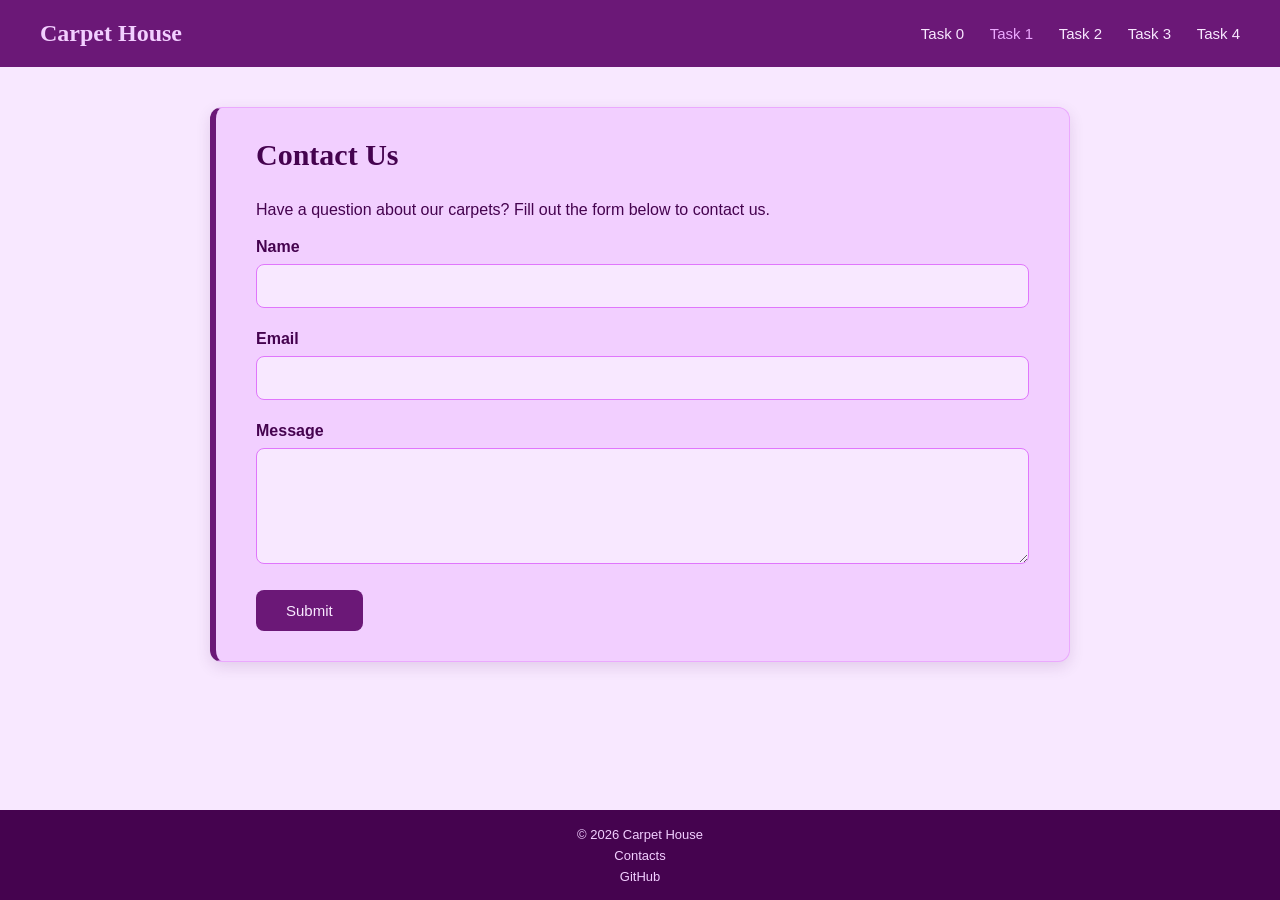
==== task1.html @ 482709ea "Add HTML5 form validation" ====
<!DOCTYPE html>
<html lang="en">
<head>
    <meta charset="UTF-8">
    <meta name="viewport" content="width=device-width, initial-scale=1.0">
    <title>Task 1 - HTML5 Validation</title>
    <link rel="stylesheet" href="styles.css">
</head>

<body>

<header class="site-header">
    <div class="logo">Carpet House</div>

    <nav class="site-nav">
        <a href="index.html">Task 0</a>
        <a href="task1.html" class="active">Task 1</a>
        <a href="task2.html">Task 2</a>
        <a href="task3.html">Task 3</a>
        <a href="task4.html">Task 4</a>
    </nav>
</header>

<main>
    <section class="contact">
        <h2>Contact Us</h2>
        <p>
            Have a question about our carpets?
            Fill out the form below to contact us.
        </p>

        <form>
            <div class="form-group">
                <label for="name">Name</label>
                <input type="text" id="name" name="name"
                       required minlength="2" maxlength="50">
            </div>

            <div class="form-group">
                <label for="email">Email</label>
                <input type="email" id="email" name="email"
                       required maxlength="100">
            </div>

            <div class="form-group">
                <label for="message">Message</label>
                <textarea id="message" name="message" rows="5"
                          required minlength="10" maxlength="500"></textarea>
            </div>

            <button type="submit">Submit</button>
        </form>
    </section>
</main>

<footer>
    <p>© 2026 Carpet House</p>
    <p>Contacts</p>
    <a href="https://github.com/xelllion" target="_blank">GitHub</a>
</footer>

</body>
</html>
---- styles.css ----
* {
    box-sizing: border-box;
}

body {
    margin: 0;
    min-height: 100vh;
    display: flex;
    flex-direction: column;
    background-color: #F8E8FF;
    color: #45034F;
    font-family: Arial, sans-serif;
}

.site-header {
    width: 100%;
    background-color: #6B1877;
    color: #F2CFFF;
    padding: 20px 40px;
    display: flex;
    align-items: center;
    justify-content: space-between;
    flex-wrap: wrap;
    gap: 16px;
}

.logo {
    font-family: Georgia, serif;
    font-size: 24px;
    font-weight: 700;
    color: #F2CFFF;
}

.site-nav {
    display: flex;
    align-items: center;
    gap: clamp(12px, 2vw, 28px);
    flex-wrap: wrap;
}

.site-nav a {
    color: #F8E8FF;
    text-decoration: none;
    font-size: 15px;
}

.site-nav a:hover,
.site-nav a.active {
    color: #EBA9FE;
}

main {
    width: 100%;
    max-width: 900px;
    margin: 40px auto;
    padding: 0 20px;
    flex: 1;
}

section {
    background-color: #F2CFFF;
    padding: 30px 40px;
    margin-bottom: 25px;
    border: 1px solid #EBA9FE;
    border-left: 6px solid #6B1877;
    border-radius: 12px;
    box-shadow: 0 5px 15px rgba(69, 3, 79, 0.12);
}

h2 {
    color: #45034F;
    margin-top: 0;
    font-family: Georgia, serif;
    font-size: 30px;
}

p {
    font-size: 16px;
    line-height: 1.6;
}

.form-group {
    margin-bottom: 22px;
}

label {
    display: block;
    margin-bottom: 8px;
    font-weight: bold;
}

input,
textarea {
    width: 100%;
    padding: 12px;
    border: 1px solid #E076FC;
    border-radius: 8px;
    background-color: #F8E8FF;
    color: #45034F;
    font: inherit;
}

input:focus,
textarea:focus {
    outline: none;
    border-color: #6B1877;
}

textarea {
    resize: vertical;
}

button {
    background-color: #6B1877;
    color: #F8E8FF;
    padding: 12px 30px;
    border: none;
    border-radius: 8px;
    font-size: 15px;
    cursor: pointer;
}

button:hover {
    background-color: #45034F;
}

footer {
    background-color: #45034F;
    text-align: center;
    padding: 15px;
}

footer p {
    margin: 0;
    font-size: 13px;
    color: #F2CFFF;
}

footer a {
    color: #F2CFFF;
    text-decoration: none;
    font-size: 13px;
}

footer a:hover {
    color: #EBA9FE;
    text-decoration: underline;
}

@media (max-width: 600px) {
    .site-header {
        justify-content: center;
        text-align: center;
        padding: 20px;
    }

    .site-nav {
        justify-content: center;
    }

    main {
        margin: 25px auto;
        padding: 0 15px;
    }

    section {
        padding: 25px 20px;
    }

    h2 {
        font-size: 26px;
    }
}
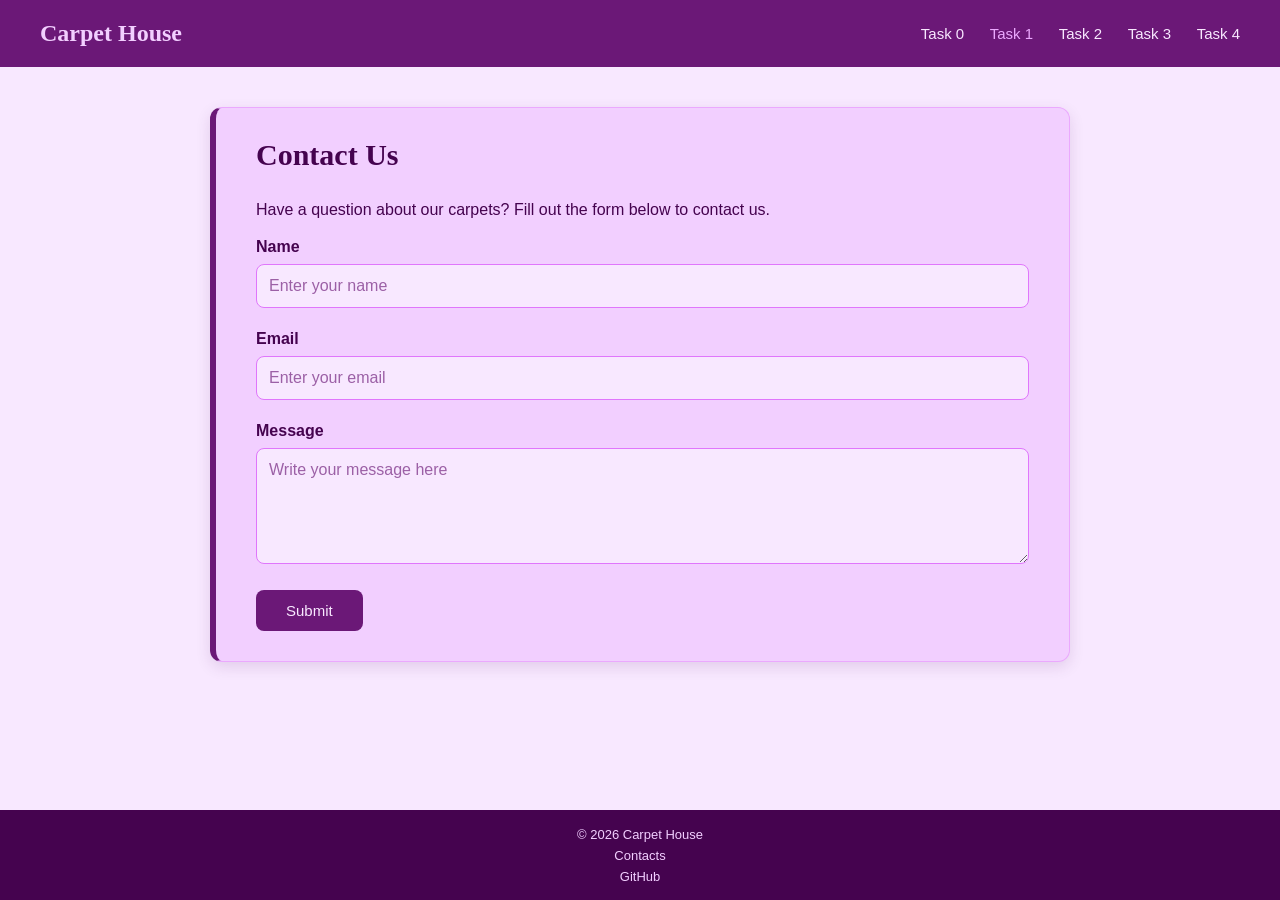
==== commit 7fe172b9: "Add Bootstrap form styling and improve form layout" ====
--- a/task1.html
+++ b/task1.html
@@ -33,19 +33,22 @@
             <div class="form-group">
                 <label for="name">Name</label>
                 <input type="text" id="name" name="name"
-                       required minlength="2" maxlength="50">
+                       required minlength="2" maxlength="50"
+                       placeholder="Enter your name">
             </div>
 
             <div class="form-group">
                 <label for="email">Email</label>
                 <input type="email" id="email" name="email"
-                       required maxlength="100">
+                       required maxlength="100"
+                       placeholder="Enter your email">
             </div>
 
             <div class="form-group">
                 <label for="message">Message</label>
                 <textarea id="message" name="message" rows="5"
-                          required minlength="10" maxlength="500"></textarea>
+                          required minlength="10" maxlength="500"
+                          placeholder="Write your message here"></textarea>
             </div>
 
             <button type="submit">Submit</button>
--- a/styles.css
+++ b/styles.css
@@ -110,6 +110,12 @@
     resize: vertical;
 }
 
+input::placeholder,
+textarea::placeholder {
+    color: #6B1877;
+    opacity: 0.65;
+}
+
 button {
     background-color: #6B1877;
     color: #F8E8FF;
@@ -170,4 +176,42 @@
     h2 {
         font-size: 26px;
     }
+}
+
+.form-control {
+    background-color: #F8E8FF;
+    border: 1px solid #E076FC;
+    color: #45034F;
+}
+
+.form-control:focus {
+    background-color: #F8E8FF;
+    border-color: #6B1877;
+    box-shadow: 0 0 0 3px rgba(224, 118, 252, 0.2);
+    color: #45034F;
+}
+
+.form-control::placeholder {
+    color: #6B1877;
+    opacity: 0.65;
+}
+
+.form-label {
+    color: #45034F;
+    font-weight: bold;
+}
+
+.form-text {
+    color: #6B1877;
+}
+
+.btn-primary {
+    background-color: #6B1877;
+    border-color: #6B1877;
+    color: #F8E8FF;
+}
+
+.btn-primary:hover {
+    background-color: #45034F;
+    border-color: #45034F;
 }
